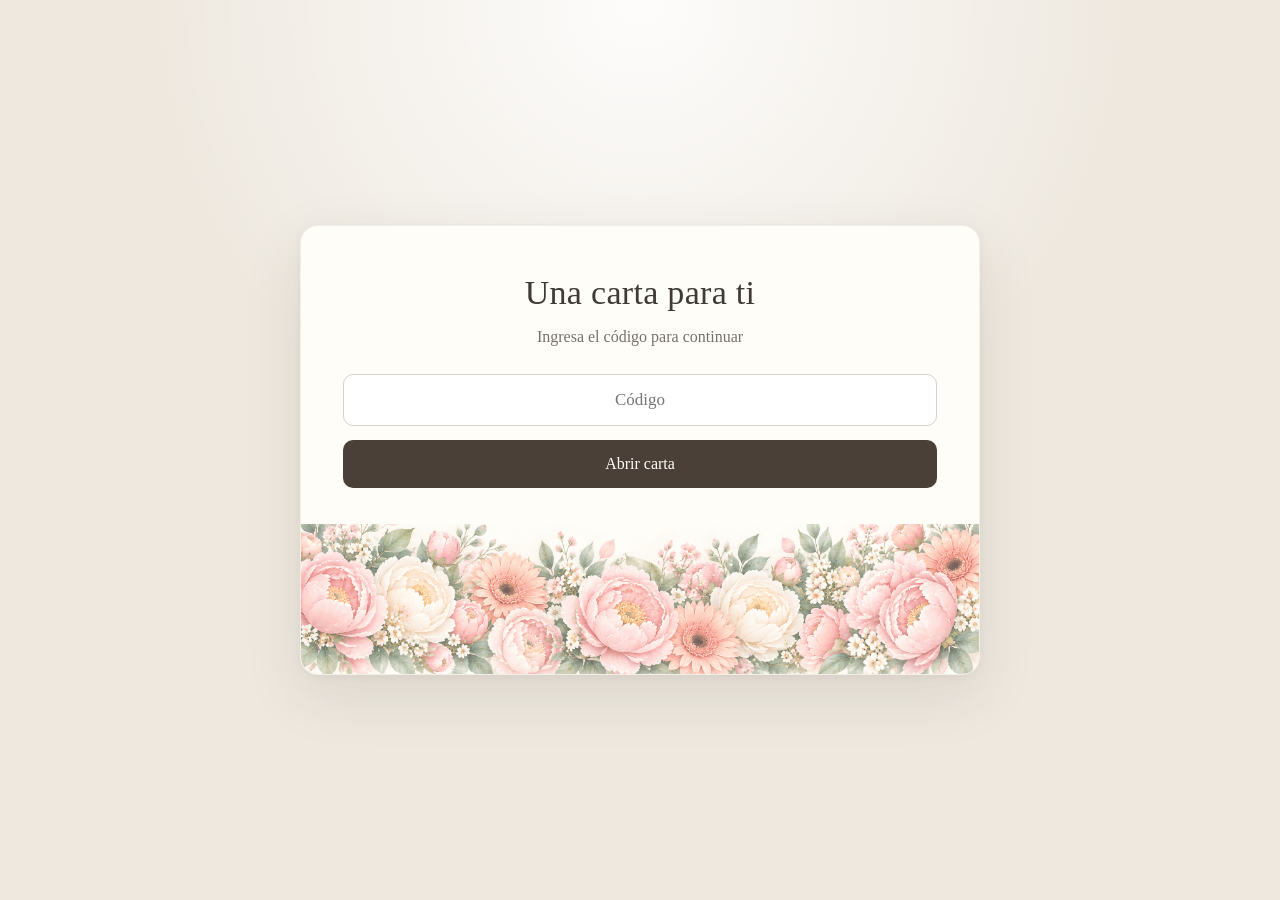
==== cartas/04/index.html @ ea447674 "cambios" ====
<!DOCTYPE html>
<html lang="es">
<head>
    <meta charset="UTF-8">
    <meta name="viewport" content="width=device-width, initial-scale=1.0">

    <title>Carta 01</title>

    <link rel="stylesheet" href="../../style.css">
</head>
<body>

    <main class="container">
        <section class="card">
            <h1>Una carta para ti</h1>

            <p>
                Ingresa el código para continuar
            </p>

            <input
                type="password"
                id="password"
                placeholder="Código"
                autocomplete="off"
            >

            <button id="open-note">
                Abrir carta
            </button>

            <p id="message"></p>
        </section>
    </main>

<script>
    window.letterConfig = {
        title: 'Carta 04 - 07',
        date: '9 de septiembre de 2026'
    };

    window.encryptedData = {
       	salt: 'ZXs7QLyMxjL4dDOKIVeyTg==',
		iv: 'oiMwkWcQpY5DehyI',
		ciphertext: 'nEmLm7y4fYQPqTg2lLzpM86hEv3FoFcc+0Jacg/3+8npwcjq8MQC2fhQSH0eiaXmyJ4ayOIvXRdcAnG/y1p2GHxBccZZZThw9fT5OsWp5ZnCLDtzRhQaK3ycAJFsrqNFATipBulnNcDEYJpxUmDn9cLSvflRD/B7m0/iuuJS/zP4ZpOTSG3Ek3bJHzsQJsb85Wathu75g4x7usKONI0DAeIOwiH6asBW5EGlVe2WqQYpKpuSk53Kslw5mQyAyETlbA8g7FTxU8nRK+5wtQ5FgdcN3hw71OK/KB9k5M0KwoDTOTr17SfKsRWMj31OvE/Hc5Mw3BDhQur/y87BGGoq+j6hW07ZgZdukGlmwvdFI675aiOzNMmkHaMaGO0icUjCYJDukQ9tyvM27JaAqPp+hE9AIZhtfzRoWd8ddygfphI4N1tprNMEPe7dkeqnFFxQ9W4/Mb3KZWc9dPHwFeGDUuDBiFEo9nf4+nD3XQ6jWzQBBNrqlUsY4wW5WCRF9NWwco4oMfVDL1QZd5uqGKHoSkihXjSGjop1vZ2nZlU+x9mG/hFi33N1op+EPrhDrMhPepIIBc6QeUdtgzhiG9VkkMG1zDrJfu5shzssIWg0QiV7Hb2RmdxgpgQV/8ORxOZddWWOdzd/IEAIpujO5SRa8pW6fcFsLNVW/F9CuWk71ts1m9dIYapYcoTligdpkFSNtKMw86QNQbEp8rqN725MgpmxF0DJcqivv1mGYa5YWoBxHzzhvos9i9fHj2McvQGVSoMrvpwtfKZSqsj2EE5j8hWb2FWqtyegj4MS1P/oajNDuROxkyX+6eH6rSd1ACckNZnkYFzjM33Jm1QOJOG/ZnzkaOP2TpEcBsGA4RfXVdFl2ZOC+NOyj/jnvasS9vgK8NNaUTqRChM/marEkqAehsyG48jJG/0q/nHMhfMYI2U4fad1z0BOLmzRoinD4UlIBaXABBWtknrFr+0SL6C6G1ivOY1g17wEWvbbqV7sywZraSVx02XGAJ8RmME4Fa5Aoo57UT7Un4xqgyKvt/IeeAOe6fQaebYow70wKJh44V/tb9sFcL6IkxU47TKfrGAad5SMbBf8WQWFJCpVSFWS9XE4sgGz1AaKgieGm2GfX9/lMewpUTHSbQJp/m8MuNdRv6P8Q0uWEvYPFHkmakgW+O72qhbuobi9v9o9g0uSKMf43erEMLFy5MdTY9fi8McLtASDPEGZdrqdTSE70q23LpxD5+tQnbp4ZvlKfilKQ0Scss3cnRXPFWfiXsHq0mvWfCdmjZQ44Q4IM6h6W8/mfHr1Xy7t27x7vD6lZ3frY4T9Scc/8bWlUsb4RLcUmWllWCX7vpZ+CUas2mjnYvk3xnq5Gg6R2t+n1vxFbj3JhwXqV079fBNerSYHRn1Kwz0LB3WP/to1/sPPzbv1T3TShqM7fh/ABeArcfV2pMPpiGS5FU+nySTGRRCHFR9PJpySNMYYw+PQ/1ILAYA8MAyPecaVAtHcmmENmE92G/[base64]/o0vDUtia9lmUNMKmx4dSZsObjyLg+4XWk9HG7ihR00jwKdwWBTw/BRUfN6MPwC7MMLjL1MTswiKkRCX1AUQ84XhTKgS1djllnzGWWWdX5NpGE6kw5stG6hb1OcXnqZBMKIcYo2dN54LxZ9O8hBGV7XwURddshXzpMXGB5qjZcn3TUAmsesyT/[base64]/X35CgBkWbsxQ7s5SHLn3SfNJrghbxslP7IhXvs1PM9LvezxIOwFqkEfRqa+oDmxzf7aK2ymCIWNlPRpI8DwRMeyTQbErOzA+PxdDNi8MsNGFxG8y0oCHO7YgR4NUP/[base64]/LKEW4XJUZlrr+lvmQWNJhYhE9n+k2hd8576hruXUc4fso34j9mcruKF48hnEfR5n0kATrvzqVcU9YCYma/8beGkXw25liDbKK/fFR4z0kcyrPaXlpCjF4rtNeU+MwBy5cCWO1i6R5OP76VE3UQU6ItRKFXcky419Bo+A3cWvaNVuGKv07RxnV96llXPZuG4qDcPn5gMZgWOuq+0ZJSuPINWvK9TlSGOgdpae6rn1ArJs+u3aW1waPoAqT7IhTn8ObYNrw1D2/pQ0bHjljWHGWnG726QB821g0ThNdoyd/DSsiCpAlulGufNvVkhG5RhUBIkk6+IFbQLHuWGh+jpMQvF3/JMCVdppftJExCqKnnapTaJ2c+6vcikAj3HOFwaKBMYO8aNZkvm7yGzFtGDSJSksqeo3/pc6bDz8K2+lPpgyoeU4X54rfpvrYK97SaoG3Mf9nvU6pZdiK38+difsXHMe4qfOVPAaBWq4cNK19ce6RqgAW4YQGs4cnk4SVJxXxDhbXF4fE8lrtZUQMo6ZEgKMEq8fLzkZjqEkyxoL/fBXRPWMcNXMkbb4k1JbmM9e03PD/z+MyWBKfaga5ssBlsSjCqlP/GW+z9sJGVIE5jdjTrZOFC/MNCuw+iXfby/SUusQnZ+tsUx/fJN4VmePmJLiHO9kHtPQ79Mfb5sNPGyF2WcM/JqPxoYW5LRNmMbDizYM+8TCayTfzWM0V6lhLrR20wHMWiV5fZrC/ML92LhYHyRQ3PWjwfrjL/euFpNw0VtZBKjLqwnq760/9B44OVzdeP62o3xdM74ADtW/P6GCo78EfmHWuTIkpMZpflqjM31YnSAYzSM4jAdDiM7iO+Bay3mrGhG6MTcLj365oyYSN9uoTyo8wCG7jC7RUXxQoHbfsJtenk3YwjHCP2tNxD6ETS4pCb9uKa7D4Qr2QltE5md8XfhZFn38T5spOSwu5/ZQutWquBrWAjHSNP9kvlIFLJJf3oUqcGev1tf63P3aubA5aBL/7i2FPJ6QBytJOXxDDTlt4yyHD9dJyBIg+RZHn6Hjxb/acJaHY4XFUd6xGBKN6yPe9TUtWzEDZGMwuYyjU8drqfI6VRgyasbU45NuJDJhchI4gY3NLSAIAWYnjt5kCIZroWxnVO5bQW+wm+hkMcTDBGNnd1lO9lHVIAbdxdNzz28OMtCdLjtiTRI5XI/OOKA/2G3E5GOS33I+fmrfR19+hQsVtd5lqda1HcFb+GRxRIQCSzH0QbrBYIVTIgsy8jhF2JbfQ/SlxLlgK3Zj2cuzFEB4RI3l73628j84qgje391Kiz38NpGp08Z9fpQ82+6/32Z5rjwF7UZno/[base64]/dVAB2AcE3QzAjItbR7vaMwzJNYRe8kn8NkRmmKQU5HzZ5rQU5XTMRFCjxyaihkShds/zzYHHCOUN+71ftWiWwPSMhzw/HzwM0r2RIN0eMPn51FkHtm780MQXXC4EIRmkjF/1Hoz6urOwGYYbflWJIyECtPJbLG8dJQxG/DlWtteKjA5pKufvw7xjK70VF4Z9I+JS52Xct4jEgV0qiy7yOt8WhaEhVn3jQ4FW/wVm4Q8FQxZF/m0EIAxQNDNeObuamKgAX7yFUaIR3h42Yoj2Xw8eae8KkN1LlwVjR0xvYthZCXn7esNiZH0FNkHgHOCblnPiVqkNabp7WN+hPMGk8tXYVW84/2fGN0RFiN9So3W0cu43YMTapg4yFbQZ6ymB3TUNtfQy/bDlWynv6owV/SbVQfOmhHO/A5eXYWZCGl8qVzBexHN2CzBNeA/w3RlE2LzbzLUViPL7FnVwFOCwqos31H5mXP8LA4VNs7fihY1UGRS71yd87ma9PwEGk88C95CoFUuUDdBSmcXiavF2L2+ZiV6IkqJ/[base64]/EWhdfCexLYaFlT8Avtu1xZQUWPEDM4ec1Vxc9JQdghH9BDa0HGjM3ezVTyWpE70zrms30+j+DYfs8z5y+n/AZXtPKZWiB3GzB9v5CDE0hH8GwqQOzq0vCXZFP/jO/52x83Y7X/653z3lKW/o4V22XEIAqfvPC+TnPvtEp6aCq4FFqSuADCOA1JnOp28RqQHBdT56Gmc5ijCEVbA5K70QPUAut0RKhFgTVmiYUPtQIX2Ht6jufxPElJH+D6pMxxTJMkwRHfuvQmY7cSXhrq0A/GmQxra0kXbyuuCYdQyDyqfOoqRATeG0r05YYjc+AtH6+X++FY8Ku4AOs5ApCEGDIyo12NCZ7oF8MEbI4oCSIjNK3a04jwho3dfSPX8b85GwVUd3cePzqwHNoT3KKw7qx0cbo6Y91kKsYAL+ARYI38sPjTiE/PYYu1fLJstEAEejwjJBfb/g8wOtoHFXvDJ+bwYul+rg795QSlCk4AJM9t1qC6lGa71N5in16ROvg3xSzpBw+TCLyw/EQcRohVEFZz29I20jeUqQAakxp8ZM3zlpmmNzLcYzgdKTIlGv5QWtoSc+xeNbEF7jhXV+m9u+MoJ1h8TKDIYaHIVrwwBhHtMM/wObE8F3Ddbq397+Zx2UZtrJKJYgMoH9sR2v4pXbIms1K8Y3Rz4hSc4wNC1C+CeZAEkajmyIMHZx0m8iYPsfGqPWQGESJdQGxqZucC92xv7mgizIVY3OE/JP6TrHPNVb1hgybOe8r7VKe2Lj9NUfLKliJzqfFxwQqjtUH158Qn7JPyLHT/dg2rzA2XTyICxV7GlUfjYK10yTMiKXxUpo0eePi328KPg5NnS3Gr6xVwOQ26m2D0BqvL4KGS7amabAkND20dTM5fjejylo6/yu0YQIvz+UNVrDm6gqODVunHcUAjTGpxkO9Tl/V/rLLMMsaQqfHG4Udt2fYMp8qGi+jL2tUkch1SHEVn+wSfSyiVzn2PFzsq2wf2sHIQf12NULVX7l/7tpljvsmooHOd/wRgaaatkRGY3qWGddVsU8ikhKCbhhxGPlJGSD5yAgyydf/aYslFYh1RnUo+hcn+T2nQu0rTdyqn14mbmzrTHYdWff4EwrsGnPaY5Y+u9Klg52DY8WJPoI0GayNu9G92ivg3bTVzQaP6HPVywEvDu7p1sy/lurILb0Dh0tDd5WdZQcruNbQDWvJeg4auQAo3hhnvzDBfJBce19i/itebBeZrCzPKctnNb3qx+YivM55OwzMxoTf1hgKXn4F+sYLnwsDvUCGgWXjva2xi+2qGlw2Vq2yhIofe/GkVB5vMrBY1w/dGyA0xcXGsMY/FCYXIEUF/nqQv6b+NwfOsG/R/Qb4u9t5fD6/0fFkz8DD3OyUsDXcsrNwYHHY54A2/eH1/kqfs6JjgbEwxATQHWGQ/Iczk/ccZ33UWWHGZ1Z1pUFMRbbwo2xq2QcEuA0tkcU9ZGdDt8/e4OXzS/3S5FiAhewrH/l3OBXpKO4YU6q8PtsxXJI9QpWjtMLF3UWobv6Lh5Dioy8EB0PP8bEXpE+62bI4B+22gEf9PadGhKzG7OFtzjYcRjp5UNjiRYLAQKcXIj/Mou5R+UfpP5qVDDYPOjELFIrGS3d44KeZ+1AcCgJ3mnf/Q4U7g/xHBFz2t5fA3Zg6bJo1X3fz54IC9qYN1w1MDcHxgO259OGVN7Ao+i7Npo6kqbZpKIbjYI8YNxd0wsQFKEHMQwSyFB7QSNajXQpWKy8jrE8kOnEU8eMBfEhP5FxblNt+O3ovcAX4GTIzOl+Jy6rS/G4Kbs4jzve/o4fJw6rIlXYa27ogeHIT847/A8pHZfkRvyImNCTtbMFlkuMvQZ3gQGfQ67TIGd068jin9nhMDIY3aIlJp9q/+pHEU7aulA+d6dNMVP6Vfj3xbTgfbVmXb41I8XZwdNKqoR0sArlOVQJIiRxJUMRjXDa8O9J0PZ/730B0FGHhlUMbxRDD0+klqHn5k0aM+lPunbOoww5tMAKi3SCApkvfjQ3PbzrIyx9oXeQUKMP2Mlrx8VvVw8MzcM5ixugoT8Nha+14I6KV4u7UL4jf7/Zn9WXewhFujC4jakX6WllEWfO7bvJdJff7bCiDWWy8TPJSZg/U//tGydnVj1nrYK7wH/ni/ZKFM2zHGbBfMsauwo/A3Wjz5hfIV7HkNIGIDgr572oB8tPkux06+7XCaLk3+bp55s2Z3nzKNYVn8eU35UIlddD5WZTQQTdT1vp7RDGZeXjDurP/cRYir4AkET8sreZ8yBflm+93piD/jmRumm9wwdvbuXr+b9xuxbWZZSvhhDI8YCNYKTCpQWVQ6bTzzSxgkn4CK+c5qnXVM/MGm0L0XfavzYyjnQbtPwgi9JLG/dMNc6LOEf9/kw+vFWzAQFC3medPfIAL6glTgbC7XZkD0ex8Bt1A=='
	};
</script>

<script src="../../app.js"></script>
</body>
</html>
---- style.css ----
* {
    box-sizing: border-box;
}

html {
    scroll-behavior: smooth;
}

body {
    margin: 0;
    min-height: 100vh;
    font-family: Georgia, 'Times New Roman', serif;
    background:
        radial-gradient(
            circle at top,
            rgba(255, 255, 255, 0.9),
            transparent 45%
        ),
        #eee8df;
    color: #3f3a36;
}

.container {
    min-height: 100vh;
    display: flex;
    justify-content: center;
    align-items: center;
    padding: 32px 20px;
}

.card {
    position: relative;
    overflow: hidden;

    width: 100%;
    max-width: 680px;

    background: #fffdf8;
    border: 1px solid rgba(90, 75, 60, 0.08);
    border-radius: 18px;

    /*
     * El padding inferior es mayor
     * para dejar espacio a las flores.
     */
    padding: 48px 42px 150px;

    box-shadow:
        0 20px 60px rgba(60, 45, 30, 0.10),
        0 2px 8px rgba(60, 45, 30, 0.05);

    animation: fadeIn 0.7s ease;
}

/*
 * Fondo floral inferior.
 */
.card::after {
    content: "";

    position: absolute;
    left: 0;
    bottom: 0;

    width: 100%;
    height: 150px;

    background-image: url('./assets/floral-footer.png');
    background-repeat: no-repeat;
    background-position: center bottom;
    background-size: 100% auto;

    opacity: 0.75;

    pointer-events: none;

    z-index: 0;
}

/*
 * Todo el contenido debe quedar
 * encima del fondo floral.
 */
.card > * {
    position: relative;
    z-index: 1;
}

.card h1 {
    margin: 0 0 12px;

    font-size: 34px;
    font-weight: 500;
    text-align: center;
    letter-spacing: 0.3px;
}

.card > p {
    margin: 0 0 24px;

    text-align: center;
    color: #77706a;
    line-height: 1.6;
}

.letter-date {
    margin-top: 4px;
    margin-bottom: 30px;

    text-align: center;
    font-size: 14px;
    color: #958b82;
    font-style: italic;
}

input {
    width: 100%;

    padding: 15px 16px;

    border: 1px solid #d8d0c6;
    border-radius: 10px;

    background: #fff;

    font-family: inherit;
    font-size: 17px;
    text-align: center;

    outline: none;

    transition:
        border-color 0.2s ease,
        box-shadow 0.2s ease;
}

.note strong {
    font-weight: 600;
    color: #453a34;
}

.note em {
    color: #796b63;
}

.note br {
    line-height: 2;
}

input:focus {
    border-color: #9c8b79;

    box-shadow:
        0 0 0 3px rgba(156, 139, 121, 0.12);
}

button {
    width: 100%;

    margin-top: 14px;
    padding: 15px 18px;

    border: 0;
    border-radius: 10px;

    background: #4a4038;
    color: #fffdf8;

    font-family: inherit;
    font-size: 16px;

    cursor: pointer;

    transition:
        transform 0.15s ease,
        opacity 0.15s ease;
}

button:hover {
    opacity: 0.92;
}

button:active {
    transform: scale(0.99);
}

#message {
    min-height: 22px;

    margin: 14px 0 0;

    text-align: center;
    color: #9a5148;
    font-size: 14px;
}

.note {
    margin-top: 28px;

    font-size: 18px;
    line-height: 1.95;
    text-align: left;

    white-space: normal;

    animation: revealLetter 0.9s ease;
}

@keyframes fadeIn {
    from {
        opacity: 0;
        transform: translateY(10px);
    }

    to {
        opacity: 1;
        transform: translateY(0);
    }
}

@keyframes revealLetter {
    from {
        opacity: 0;
        transform: translateY(14px);
    }

    to {
        opacity: 1;
        transform: translateY(0);
    }
}

@media (max-width: 600px) {
    .container {
        align-items: flex-start;
        padding: 20px 14px;
    }

    .card {
        padding: 34px 24px 130px;
        border-radius: 14px;
    }

    .card h1 {
        font-size: 28px;
    }

    .note {
        font-size: 17px;
        line-height: 1.85;
    }

    .card::after {
        height: 125px;
        background-size: auto 125px;
    }
}
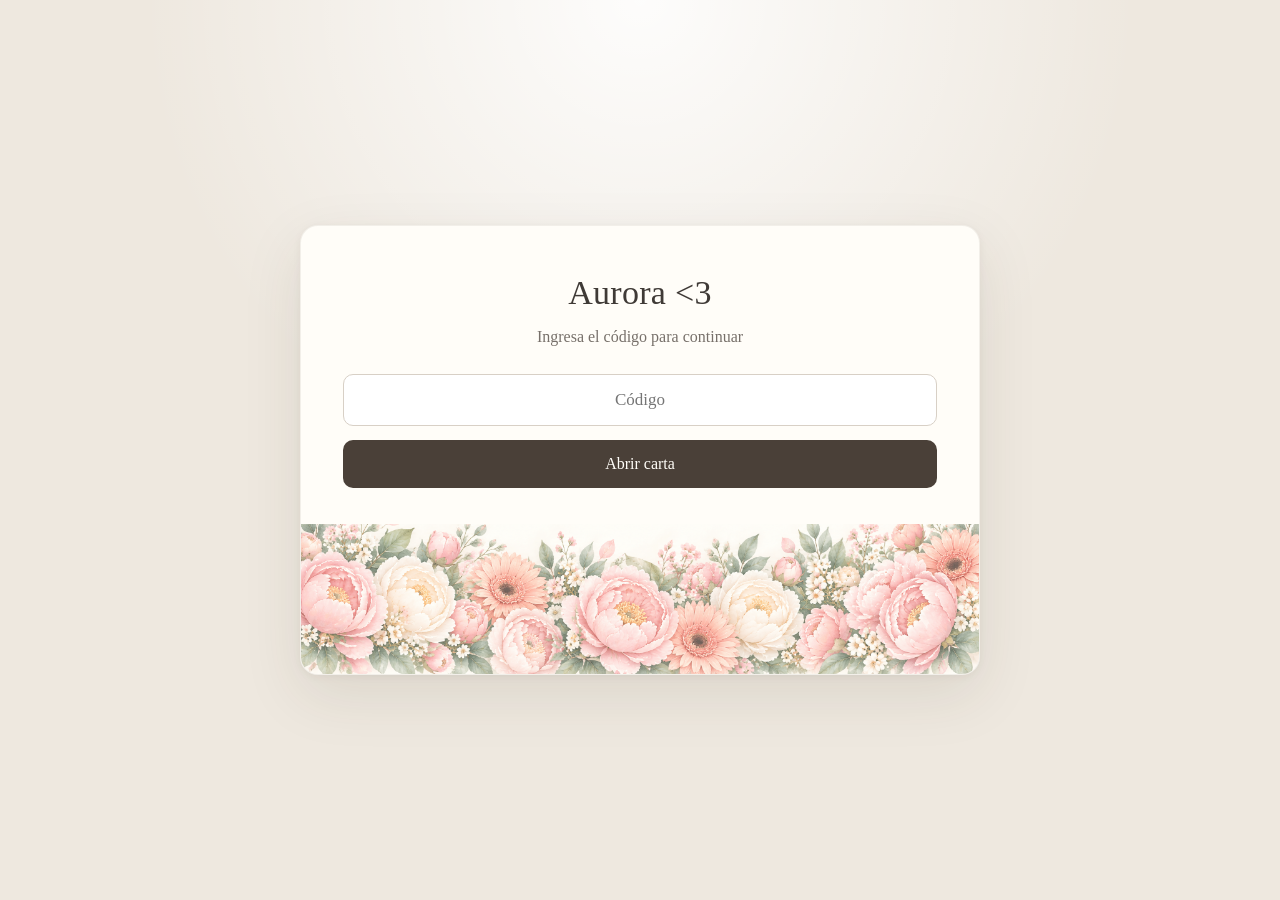
==== commit a38e653c: "mini cambio" ====
--- a/cartas/04/index.html
+++ b/cartas/04/index.html
@@ -12,7 +12,7 @@
 
     <main class="container">
         <section class="card">
-            <h1>Una carta para ti</h1>
+            <h1>Aurora <3</h1>
 
             <p>
                 Ingresa el código para continuar
@@ -35,15 +35,15 @@
 
 <script>
     window.letterConfig = {
-        title: 'Carta 04 - 07',
+        title: '04 - 07',
         date: '9 de septiembre de 2026'
     };
 
     window.encryptedData = {
-       	salt: 'ZXs7QLyMxjL4dDOKIVeyTg==',
-		iv: 'oiMwkWcQpY5DehyI',
-		ciphertext: 'nEmLm7y4fYQPqTg2lLzpM86hEv3FoFcc+0Jacg/3+8npwcjq8MQC2fhQSH0eiaXmyJ4ayOIvXRdcAnG/y1p2GHxBccZZZThw9fT5OsWp5ZnCLDtzRhQaK3ycAJFsrqNFATipBulnNcDEYJpxUmDn9cLSvflRD/B7m0/iuuJS/zP4ZpOTSG3Ek3bJHzsQJsb85Wathu75g4x7usKONI0DAeIOwiH6asBW5EGlVe2WqQYpKpuSk53Kslw5mQyAyETlbA8g7FTxU8nRK+5wtQ5FgdcN3hw71OK/KB9k5M0KwoDTOTr17SfKsRWMj31OvE/Hc5Mw3BDhQur/y87BGGoq+j6hW07ZgZdukGlmwvdFI675aiOzNMmkHaMaGO0icUjCYJDukQ9tyvM27JaAqPp+hE9AIZhtfzRoWd8ddygfphI4N1tprNMEPe7dkeqnFFxQ9W4/Mb3KZWc9dPHwFeGDUuDBiFEo9nf4+nD3XQ6jWzQBBNrqlUsY4wW5WCRF9NWwco4oMfVDL1QZd5uqGKHoSkihXjSGjop1vZ2nZlU+x9mG/hFi33N1op+EPrhDrMhPepIIBc6QeUdtgzhiG9VkkMG1zDrJfu5shzssIWg0QiV7Hb2RmdxgpgQV/8ORxOZddWWOdzd/IEAIpujO5SRa8pW6fcFsLNVW/F9CuWk71ts1m9dIYapYcoTligdpkFSNtKMw86QNQbEp8rqN725MgpmxF0DJcqivv1mGYa5YWoBxHzzhvos9i9fHj2McvQGVSoMrvpwtfKZSqsj2EE5j8hWb2FWqtyegj4MS1P/oajNDuROxkyX+6eH6rSd1ACckNZnkYFzjM33Jm1QOJOG/ZnzkaOP2TpEcBsGA4RfXVdFl2ZOC+NOyj/jnvasS9vgK8NNaUTqRChM/marEkqAehsyG48jJG/0q/nHMhfMYI2U4fad1z0BOLmzRoinD4UlIBaXABBWtknrFr+0SL6C6G1ivOY1g17wEWvbbqV7sywZraSVx02XGAJ8RmME4Fa5Aoo57UT7Un4xqgyKvt/IeeAOe6fQaebYow70wKJh44V/tb9sFcL6IkxU47TKfrGAad5SMbBf8WQWFJCpVSFWS9XE4sgGz1AaKgieGm2GfX9/lMewpUTHSbQJp/m8MuNdRv6P8Q0uWEvYPFHkmakgW+O72qhbuobi9v9o9g0uSKMf43erEMLFy5MdTY9fi8McLtASDPEGZdrqdTSE70q23LpxD5+tQnbp4ZvlKfilKQ0Scss3cnRXPFWfiXsHq0mvWfCdmjZQ44Q4IM6h6W8/mfHr1Xy7t27x7vD6lZ3frY4T9Scc/8bWlUsb4RLcUmWllWCX7vpZ+CUas2mjnYvk3xnq5Gg6R2t+n1vxFbj3JhwXqV079fBNerSYHRn1Kwz0LB3WP/to1/sPPzbv1T3TShqM7fh/ABeArcfV2pMPpiGS5FU+nySTGRRCHFR9PJpySNMYYw+PQ/1ILAYA8MAyPecaVAtHcmmENmE92G/[base64]/o0vDUtia9lmUNMKmx4dSZsObjyLg+4XWk9HG7ihR00jwKdwWBTw/BRUfN6MPwC7MMLjL1MTswiKkRCX1AUQ84XhTKgS1djllnzGWWWdX5NpGE6kw5stG6hb1OcXnqZBMKIcYo2dN54LxZ9O8hBGV7XwURddshXzpMXGB5qjZcn3TUAmsesyT/[base64]/X35CgBkWbsxQ7s5SHLn3SfNJrghbxslP7IhXvs1PM9LvezxIOwFqkEfRqa+oDmxzf7aK2ymCIWNlPRpI8DwRMeyTQbErOzA+PxdDNi8MsNGFxG8y0oCHO7YgR4NUP/[base64]/LKEW4XJUZlrr+lvmQWNJhYhE9n+k2hd8576hruXUc4fso34j9mcruKF48hnEfR5n0kATrvzqVcU9YCYma/8beGkXw25liDbKK/fFR4z0kcyrPaXlpCjF4rtNeU+MwBy5cCWO1i6R5OP76VE3UQU6ItRKFXcky419Bo+A3cWvaNVuGKv07RxnV96llXPZuG4qDcPn5gMZgWOuq+0ZJSuPINWvK9TlSGOgdpae6rn1ArJs+u3aW1waPoAqT7IhTn8ObYNrw1D2/pQ0bHjljWHGWnG726QB821g0ThNdoyd/DSsiCpAlulGufNvVkhG5RhUBIkk6+IFbQLHuWGh+jpMQvF3/JMCVdppftJExCqKnnapTaJ2c+6vcikAj3HOFwaKBMYO8aNZkvm7yGzFtGDSJSksqeo3/pc6bDz8K2+lPpgyoeU4X54rfpvrYK97SaoG3Mf9nvU6pZdiK38+difsXHMe4qfOVPAaBWq4cNK19ce6RqgAW4YQGs4cnk4SVJxXxDhbXF4fE8lrtZUQMo6ZEgKMEq8fLzkZjqEkyxoL/fBXRPWMcNXMkbb4k1JbmM9e03PD/z+MyWBKfaga5ssBlsSjCqlP/GW+z9sJGVIE5jdjTrZOFC/MNCuw+iXfby/SUusQnZ+tsUx/fJN4VmePmJLiHO9kHtPQ79Mfb5sNPGyF2WcM/JqPxoYW5LRNmMbDizYM+8TCayTfzWM0V6lhLrR20wHMWiV5fZrC/ML92LhYHyRQ3PWjwfrjL/euFpNw0VtZBKjLqwnq760/9B44OVzdeP62o3xdM74ADtW/P6GCo78EfmHWuTIkpMZpflqjM31YnSAYzSM4jAdDiM7iO+Bay3mrGhG6MTcLj365oyYSN9uoTyo8wCG7jC7RUXxQoHbfsJtenk3YwjHCP2tNxD6ETS4pCb9uKa7D4Qr2QltE5md8XfhZFn38T5spOSwu5/ZQutWquBrWAjHSNP9kvlIFLJJf3oUqcGev1tf63P3aubA5aBL/7i2FPJ6QBytJOXxDDTlt4yyHD9dJyBIg+RZHn6Hjxb/acJaHY4XFUd6xGBKN6yPe9TUtWzEDZGMwuYyjU8drqfI6VRgyasbU45NuJDJhchI4gY3NLSAIAWYnjt5kCIZroWxnVO5bQW+wm+hkMcTDBGNnd1lO9lHVIAbdxdNzz28OMtCdLjtiTRI5XI/OOKA/2G3E5GOS33I+fmrfR19+hQsVtd5lqda1HcFb+GRxRIQCSzH0QbrBYIVTIgsy8jhF2JbfQ/SlxLlgK3Zj2cuzFEB4RI3l73628j84qgje391Kiz38NpGp08Z9fpQ82+6/32Z5rjwF7UZno/[base64]/dVAB2AcE3QzAjItbR7vaMwzJNYRe8kn8NkRmmKQU5HzZ5rQU5XTMRFCjxyaihkShds/zzYHHCOUN+71ftWiWwPSMhzw/HzwM0r2RIN0eMPn51FkHtm780MQXXC4EIRmkjF/1Hoz6urOwGYYbflWJIyECtPJbLG8dJQxG/DlWtteKjA5pKufvw7xjK70VF4Z9I+JS52Xct4jEgV0qiy7yOt8WhaEhVn3jQ4FW/wVm4Q8FQxZF/m0EIAxQNDNeObuamKgAX7yFUaIR3h42Yoj2Xw8eae8KkN1LlwVjR0xvYthZCXn7esNiZH0FNkHgHOCblnPiVqkNabp7WN+hPMGk8tXYVW84/2fGN0RFiN9So3W0cu43YMTapg4yFbQZ6ymB3TUNtfQy/bDlWynv6owV/SbVQfOmhHO/A5eXYWZCGl8qVzBexHN2CzBNeA/w3RlE2LzbzLUViPL7FnVwFOCwqos31H5mXP8LA4VNs7fihY1UGRS71yd87ma9PwEGk88C95CoFUuUDdBSmcXiavF2L2+ZiV6IkqJ/[base64]/EWhdfCexLYaFlT8Avtu1xZQUWPEDM4ec1Vxc9JQdghH9BDa0HGjM3ezVTyWpE70zrms30+j+DYfs8z5y+n/AZXtPKZWiB3GzB9v5CDE0hH8GwqQOzq0vCXZFP/jO/52x83Y7X/653z3lKW/o4V22XEIAqfvPC+TnPvtEp6aCq4FFqSuADCOA1JnOp28RqQHBdT56Gmc5ijCEVbA5K70QPUAut0RKhFgTVmiYUPtQIX2Ht6jufxPElJH+D6pMxxTJMkwRHfuvQmY7cSXhrq0A/GmQxra0kXbyuuCYdQyDyqfOoqRATeG0r05YYjc+AtH6+X++FY8Ku4AOs5ApCEGDIyo12NCZ7oF8MEbI4oCSIjNK3a04jwho3dfSPX8b85GwVUd3cePzqwHNoT3KKw7qx0cbo6Y91kKsYAL+ARYI38sPjTiE/PYYu1fLJstEAEejwjJBfb/g8wOtoHFXvDJ+bwYul+rg795QSlCk4AJM9t1qC6lGa71N5in16ROvg3xSzpBw+TCLyw/EQcRohVEFZz29I20jeUqQAakxp8ZM3zlpmmNzLcYzgdKTIlGv5QWtoSc+xeNbEF7jhXV+m9u+MoJ1h8TKDIYaHIVrwwBhHtMM/wObE8F3Ddbq397+Zx2UZtrJKJYgMoH9sR2v4pXbIms1K8Y3Rz4hSc4wNC1C+CeZAEkajmyIMHZx0m8iYPsfGqPWQGESJdQGxqZucC92xv7mgizIVY3OE/JP6TrHPNVb1hgybOe8r7VKe2Lj9NUfLKliJzqfFxwQqjtUH158Qn7JPyLHT/dg2rzA2XTyICxV7GlUfjYK10yTMiKXxUpo0eePi328KPg5NnS3Gr6xVwOQ26m2D0BqvL4KGS7amabAkND20dTM5fjejylo6/yu0YQIvz+UNVrDm6gqODVunHcUAjTGpxkO9Tl/V/rLLMMsaQqfHG4Udt2fYMp8qGi+jL2tUkch1SHEVn+wSfSyiVzn2PFzsq2wf2sHIQf12NULVX7l/7tpljvsmooHOd/wRgaaatkRGY3qWGddVsU8ikhKCbhhxGPlJGSD5yAgyydf/aYslFYh1RnUo+hcn+T2nQu0rTdyqn14mbmzrTHYdWff4EwrsGnPaY5Y+u9Klg52DY8WJPoI0GayNu9G92ivg3bTVzQaP6HPVywEvDu7p1sy/lurILb0Dh0tDd5WdZQcruNbQDWvJeg4auQAo3hhnvzDBfJBce19i/itebBeZrCzPKctnNb3qx+YivM55OwzMxoTf1hgKXn4F+sYLnwsDvUCGgWXjva2xi+2qGlw2Vq2yhIofe/GkVB5vMrBY1w/dGyA0xcXGsMY/FCYXIEUF/nqQv6b+NwfOsG/R/Qb4u9t5fD6/0fFkz8DD3OyUsDXcsrNwYHHY54A2/eH1/kqfs6JjgbEwxATQHWGQ/Iczk/ccZ33UWWHGZ1Z1pUFMRbbwo2xq2QcEuA0tkcU9ZGdDt8/e4OXzS/3S5FiAhewrH/l3OBXpKO4YU6q8PtsxXJI9QpWjtMLF3UWobv6Lh5Dioy8EB0PP8bEXpE+62bI4B+22gEf9PadGhKzG7OFtzjYcRjp5UNjiRYLAQKcXIj/Mou5R+UfpP5qVDDYPOjELFIrGS3d44KeZ+1AcCgJ3mnf/Q4U7g/xHBFz2t5fA3Zg6bJo1X3fz54IC9qYN1w1MDcHxgO259OGVN7Ao+i7Npo6kqbZpKIbjYI8YNxd0wsQFKEHMQwSyFB7QSNajXQpWKy8jrE8kOnEU8eMBfEhP5FxblNt+O3ovcAX4GTIzOl+Jy6rS/G4Kbs4jzve/o4fJw6rIlXYa27ogeHIT847/A8pHZfkRvyImNCTtbMFlkuMvQZ3gQGfQ67TIGd068jin9nhMDIY3aIlJp9q/+pHEU7aulA+d6dNMVP6Vfj3xbTgfbVmXb41I8XZwdNKqoR0sArlOVQJIiRxJUMRjXDa8O9J0PZ/730B0FGHhlUMbxRDD0+klqHn5k0aM+lPunbOoww5tMAKi3SCApkvfjQ3PbzrIyx9oXeQUKMP2Mlrx8VvVw8MzcM5ixugoT8Nha+14I6KV4u7UL4jf7/Zn9WXewhFujC4jakX6WllEWfO7bvJdJff7bCiDWWy8TPJSZg/U//tGydnVj1nrYK7wH/ni/ZKFM2zHGbBfMsauwo/A3Wjz5hfIV7HkNIGIDgr572oB8tPkux06+7XCaLk3+bp55s2Z3nzKNYVn8eU35UIlddD5WZTQQTdT1vp7RDGZeXjDurP/cRYir4AkET8sreZ8yBflm+93piD/jmRumm9wwdvbuXr+b9xuxbWZZSvhhDI8YCNYKTCpQWVQ6bTzzSxgkn4CK+c5qnXVM/MGm0L0XfavzYyjnQbtPwgi9JLG/dMNc6LOEf9/kw+vFWzAQFC3medPfIAL6glTgbC7XZkD0ex8Bt1A=='
-	};
+        salt: 'pYD5ApBZXqkwz9tdSLWwZA==',
+        iv: 'enGfg0Vwn0n6HAFu',
+        ciphertext: 'EXEtYJJ0lpO6L5uW4lwUMqeWhVEkc9MsyY0x3Hz3iGRe9NhtLB3N3PXbGudyGXd9nv4KQdH3Zoj2L/7LicqdSoqDQame7xz+kp/VYx9+CVS4N8pb/GJkyIlF3bz4yDESS6KylgfrLUbDwrOktGUPqdAtHC8tuHkjtOYoe4TUPVyp7QfMCLsV6d2PfgBlWShu+GzFg1mk2DXf2adGU3i2mh+Wz77MYoj+yqwGrZY+qMjfc4440yobRCuKgEWVP0eG76SURVpUFxAWxBIi4usSmUFwI/zmyBah8bNbM2wllreHges01DH9+9hhpvprTNZUM2IC88i3XU6ktD18EDRFK0VW5Stgigdk3vQ8Ea23aWKLVP+vnU21iKYnYP9sdf4cQbjws9iAfBpflb5IPaO+q8pufqxaE/[base64]/zig0GRhcpcHbdsuKXmcIUjPCkLW7Oy+506pjbSqAMlSErjdaDcrGdxtrq4gz0gUi6mjLlrUXBuaGGbat7q8/WjpjVaT5a7/DAVbjGzhy1jbEID05GqBMaJO/[base64]/M4IsgNeBsyFwdpOAUQ+QXDPfIU3xW89qqlL0eKb1zJJrQbxdMAqLjD3ZEJQWRmCgLM5bh3/1Jk1WUbCXbtLad9/[base64]/VobEk3z+ovt82CNpIcS2L2BoW5tTJeZirOWG4T54f0S4ltyvHqTd+/u6HmeV/7+RO7y5w0ETVCSXwgSIrhGY3NtpeLWC7+awosABcN5oAZkR1PXcg4sQNxLXN1U4UU8oPvFNOMoCpvWGAHw5f6N74zbSAVvSI8WSpfjQjxAPZ+IC/OBIXQt65Aoh2uGcXkVDom3MmgqdDC6lHNm9rw6dzW0lAQnE/L9I+iyj6fUWsuAY5oylienSma/gufVKpK4EbuxX64afVVNpkCG0M0cwbnAb+gjd+4vQOSfwrTGLWHJPTcr+ZkBfpWa+VDf39E86wBQib+yPkpfphbB1/btjy1x26ZlOFl8bP1/0iTviFo+2YVUcsgcb93TRCHHjr5q6DC/1bsZ52ZMR+x94hA0gZeNU9BUbIbONBofB0CTlWVeJ/5dYQUVMs5Zwt3VSwRugT28KZvquOHqwOwSnUZY0Y8yISK0Huq0d6y/[base64]/yJ4Htz+FmOJpXQLF+INr7jJFwruS/bpGmZ1YMJcGoJrF7rDiw4b10XEyC70LX+fey7e2roU6lfxe/3uDChyP6WYOpMVl6fJFkXg5sMtMTpKrZ7PReId502+rJMwtfzITa8N9VO+TU/XhguA9Kno+/BWDRvITCpN7PidVl7jbDMiqtEL7fpdiuZ8F7amu95B5Ax6Xe7vb/uQtMxkjhwkAAbHBBSQLeC9L2qv0gjtkJ8eH7rrjbU2/[base64]/MPo3mYUNJIXSVQwy1C5Q40CZZionoJ1Bm/C2g/fTusjdRLQGDrOXbSVcedLf0m4tQq+iyVEIYn0pfp/JVuscwIjmpmbZs6tgMD1RgP3fD5wZY9K/txXomRBOZWEzeT+ujVFJiwkO5c6BHK2iivO1t4m3tnGYR6KAyAap769/P4WhlX08tyZvoDcCkAM5G44WHDSBESGn0rUft1sc0RYLpHZqW4DHMLSOW4AD+Fw7/bPhMUzAj5g1+Yls/6jN6zwcAdbKDM1bHlaWVVHYa3kg+wuRL+ksGLpWbxnoAvC6mF2zFmDwDN9ZsHVYvkq4KayX0/kXFYCLjIhNsDpWFczmMRzH0RCNhBHjNgx5BI6ZYTlNThDgliq2TTYX3u/4j4BNG9fUgp4sYjwNRL9MKceMBW643wACkWG1q+O5ZO+napqgKiNOmkRUeU7OOMjzs2lkGWROhH1yBMHaBUW5nn/FgY0QA0KdqPqOuTTk/GZzeCmNhrH1HBcntryUqdptEQyjOB/jzN20q+ZBZucq47n1hvP2+8Y30RaF8h7AsCQW4ahLzKI7h1chPQ8MOibuwj9ylvYKDt4LAQ5pPwIKXMHJWhwBWw2Zg2m8f5V2kCzGOM38x3UhaWhqTmf9scT7vHaE5eaXapomHbMwpctbotGpeKFqmW/u9+F7ASOGrEIjOy30OHrImjXtR1t00q153EuzX0CUZI+hRya8AY5kVEzxo/n9wEm2VB9/XjxwdViWmGSSVO5Uo3RxL47kXrDs1k98GStqeOdS5WxYBHAbvrHKAID3Ydinng3p8q1sT6U3OVKIjvBLd5iPBGcyOSTMAyBgdMx9ju6td6sR2rOMdr0EiWG/D3HjWwXFDTVPZeYXEgbow/KByP8/OhP16GyvfQXlM7I0txAtgpyQTGhpQ678DmufN1HPVAKEofLlTpL6ttAPcE/bXwr4ASygHEZL+xAC8GL9zIAJVnib4LVKfNMqp8HsBir+rq0TnxtgUFj4bi8A1BXz5s5sL/Uv3uWuvTQJY9sBdAHBeOBxFrEdlrfnV6V2Htc01p/voyifSy69VgNYkPQ1X4O/dmozrdeDhk1jCxqt1BoXIqEp8jhL5ECqpYf36uo7dS4OAiWgUfDVIIGUUTv1te6i+xfRdzPPHSv3qd1EkogqjCXNEEMPob/kbz6iOsRFHPbJFTlMxss+NTutQhr8tY5jmS6oPFFAS+G+T0eR6LDaMv4sw6BCM1tHvQSG2s8e3gX994f19XDmo7WMf7uh844wsllreNdtAfgnkKw8BblQlr7btYH1/vONvZHGhzl2B6MbiXAX3vfoTupVODfeeBDYwcvK/22kkR00FKf9K9JjSk0IWeH9C5F+zhYJieAyL6tmzDSIL8/phkY32w60xx0Q2slesHGELIEGGr9R/uEXnK34lZoMz0+AFPbZJ+y523+wcieUSijseJpDzO+tUkcYXcA6GjXAHNo+OmxBK19odhE0bbFhiCQo8NycWL8PZnmSjINRFMHVAqv/[base64]/WCb18i5tRifVAfEQrFimAIXes/q9IN+zbRnEpI82pOs9rq7rGbDvRUq2OANQ04eVAGT3fcoO4HZuZ8vX7TT9IxqnTpRTgGmM/P/[base64]/47Avo/BwUcsxWZDkaQISjpQJR9M5H7Ufp/Ijv9DmfOJCHEGU28TDMx4n/Ml5QCEzRlGLlk8IuNaNjq/2JkPc8n28q7mPI/gDy33/QAmg9HdXIR4X3yx/JXifEn2SfpjhQZ4C2cF7yDtVG6wGRNl4oQSbEee4DoXeKdBiBc4uQzqUwQ9LQ8xl9gIFztBAtnbAyn/Is6zqRx7Hs/XzPKfRhYkKjumzT3PFmV9bX7NWDj08icfERDodh5n8NuDtgtSTbjcN6o+tEOqu8xsxTm3mYwgySTTi5mQruSy4mMgmc3h9JQs5z+yy4DTOOO1EDuURfwlL/ET3/GJRy0JA+lXkBRc/vuSIhQP0ihfafepiJWaMbDwjw3Rg7ObQ4nsl20zGf1wDroFi8i+2UIM3trNZAadH04OHMx6K6r00mYLHetU425jHS7Gx5/gsVIDe6uel9hjOkCNlbmmAc0ppJgA9NKf7ClGUD2imCNAHVXl/0QCL0HTSkMM8dRfViUhc+ow5zGHfDaPLbvaT5pex2lcMPIPjA5d0UOlLGrixuGebohhs5hoF7GrHmYjt40QduSlUDBZ5/AU4vvNYUF2kSvVn/kWKQxHtSBsik1D0P7p0QE6q8uOADMQ/Oiyku1b7+6Mws+Nm9B3gwCHfghFkOsaDAB0zslLAXrFs1EhV0uWM3sxRzcomG+fSJFO9CadZqhKnt9fKKmFpZjO6whB6p73aREu91fGpYR8EUcx1M6b6pBO1Kr19dFWJH4CJoZ1l958sHbXda/rzWA+WmZmWR/LYY+3jNWPLbLmWK8iCaBzG8V0NZhj9FjENNJtrKcWtXc+a0h3HWsO44cluOBsCJg6dv8jyMcz76ho97mFF3SPS2pVqzZZOWGdaXrXrLkI8IMp6u+W9/6VO4EM47jJX4Y6oDRTkR8BmYikapoIYjJnHfk+1EAzcctmcAHMcpbSEHsq5caf32kAttaHldeI98Hry1gPQtUeuKSnAV4UvJZk/wAFWi3GDwrAcaKaGrhGikI/vhgjNIbdSg8JYpZFBU+qqrm/1jC/7mWwiyxRYTyglqZnT6bRP/NViopcJ/RgDEdQkhnAg8q9gsk/3/tmsgD7sTfa46cnIM73SlqfBTp7EQuKevrKMh1Vt0VHxRopUgPmFwhp7Bg7CK2+FKkg1LU81Owm9Pvj1XE+OZTUJBMPHEt3rkeHCqcplfmGY/nbQki88hrk6Fc1ezV4QjKEvwKxKrLw9x7R0BB9dRKZEVyau6OCsqdVhiLy1ANVXiGU6s9tntySgn0ke/SxASMRZd8E0ne1aI9c0ouZ+VSBTQ1Km1LzudcMNf/q38LXYDodKq/XEqEAwNnEyQzRMbamGZB5oz6aiPyBAgHwRuXgKawgVHhtUxTeWlfCC4BaEVHSi3Ys5yi362kBDZjNqT8CVDeVii2033GNe89/a7mmTUmwPvWpsicFU0d5b7q7LXatyu3j5ni6onjglJjYPIdRlclLRPSve0TuVXKedM7r8nwpHRysmKInql9bYx8MxXJN4oQRWzc31hryob8wCZ5rHkIp/G0/tUaGqEapgavCALA4ZU84XpaxEIy3JledxDzFUs6zXomI/c+Y9AgI862KJRRXVTKkWTr8Zs9//S91SisI9XQp4Ae6HMfJLLHjh79OvGFMpr4Ob2VQkT05HjgvhfnJah/bGi/q4+Un0Us3pLItNiEqUJ3boUZYpTnUqnJ4VpsO/mJ/RcSvnLliAIvBSMppeh8qb/sx+/7FikbyLljz6VMZP5+B2Qp0Cs8ZoQjVE/PhPYFV5B6L8j5FFmuSeXAuBkO6g+ohqeJqxAMnEx94X6MoDIIZ/jLmYZ2KF8Fh53FhDtiCV4/fUmSP2i0XZu/bqpb0YPVWlqP3AcK5utVACzCVMs4y9sdjFC7XDb4M04NpiW9G+DQzwIGwJDGeh/Z1Onu+gzHn/2ybOF7fl5OjmhRo4Veltwif+SooKmyVJ7o7iUbUN3beld58wizxNFqzHM8pq9/8xUpUcmwOfe/htPrbWMc4OhRhZ2bDPgz2/LnUenGLglkZE0EB6k+ku5wj87LEveB0FT7OzvKG9jhCPnMbKqbUIv+lHCwdUPKm4LI7iIz8QROYa+5e31g2DKYPHRcb5iCOMTBY/NJOGsUoCDLkPW+qoIqKFAb1kWOdlSA0EF9uJjGHYAMttYt29VUaCNIL/YwN8piScBUsaD9/lEeShIr6pFfg/rMO4j1G00Ay7+Nde0GH61M0Obj1vk1ftw59nhsG8lRPvb0RbDd3zVlGgwNQBqfO85utf23wERpX6eXfnSyyskfnlsxa1vJSJKq/EXCnvE8FxQKYUqI3zPOH8obHwT/72phOYXmbtNWYi31+eRtPo2XkrDhKy/G+svhUhDrLdV/LBaLII0jfneZC/uTzGR7GcvKSl0OIw1qJA/qN5rJeFra0DOKz9H4s1x/brI6pAzioU1sJw9mFkm3yyc4AiJ/NUJ0LtJh9ByWt0QTg1Wh1TvAi46fscXp1hLhqUf0IZ+crnwTul7PviXVTtWL5cyv9Z1NycGQqMTC78u+uLccsEIswWJtkZGAJdydAWgeALi9Gofyh0TMXamQ/6p/3AaFFOpyl64OGOPzCjGmzf6VT5hWg5Ff48kGgEbEMgQkXH7MVYQK2CixEEg6Pyy9QmP5Vc7n5fyv8A4RNwFOUtwO8VrQ5WEqZS3/qr7GCelCT35uHX6T+fHr8gFhwNHR2FVanIg2id+IWMFEYHyoCGs0PZESg9NBkyTcK2vwrAsl0q32uA9qUOH166J7GKkl4XoF9+rOqDK23eQgpiaEtRlUhFOYchqLftWci6lZ7FT/f30D+OTgnIxMQ3dlUfXqB+RCC3o9gvjvKK/cwJWbUVkccxcCx4D45R+B/RGVXv2C/Qne8/ZtDL2rIwNrRXzdFNngwianj5xBDU2ZXEutsa01EGLUO/8qmQ+/1S1NNIM+N429h3e2Dck='
+    };
 </script>
 
 <script src="../../app.js"></script>
--- a/style.css
+++ b/style.css
@@ -147,6 +147,44 @@
     line-height: 2;
 }
 
+.intro-text {
+    margin: 28px 0 34px;
+    font-size: 18px;
+    line-height: 1.9;
+    text-align: left;
+}
+
+.intro-text p {
+    margin: 0 0 22px;
+}
+
+.start-button {
+    display: inline-block;
+    width: 100%;
+    padding: 15px 18px;
+
+    background: #4a4038;
+    color: #fffdf8;
+
+    border-radius: 10px;
+
+    text-decoration: none;
+    text-align: center;
+    font-size: 16px;
+
+    transition:
+        transform 0.15s ease,
+        opacity 0.15s ease;
+}
+
+.start-button:hover {
+    opacity: 0.92;
+}
+
+.start-button:active {
+    transform: scale(0.99);
+}
+
 input:focus {
     border-color: #9c8b79;
 
@@ -231,6 +269,16 @@
 }
 
 @media (max-width: 600px) {
+    body {
+        background:
+            radial-gradient(
+                circle at top,
+                rgba(255, 255, 255, 0.75),
+                transparent 45%
+            ),
+            #eee8df;
+    }
+
     .container {
         align-items: flex-start;
         padding: 20px 14px;
